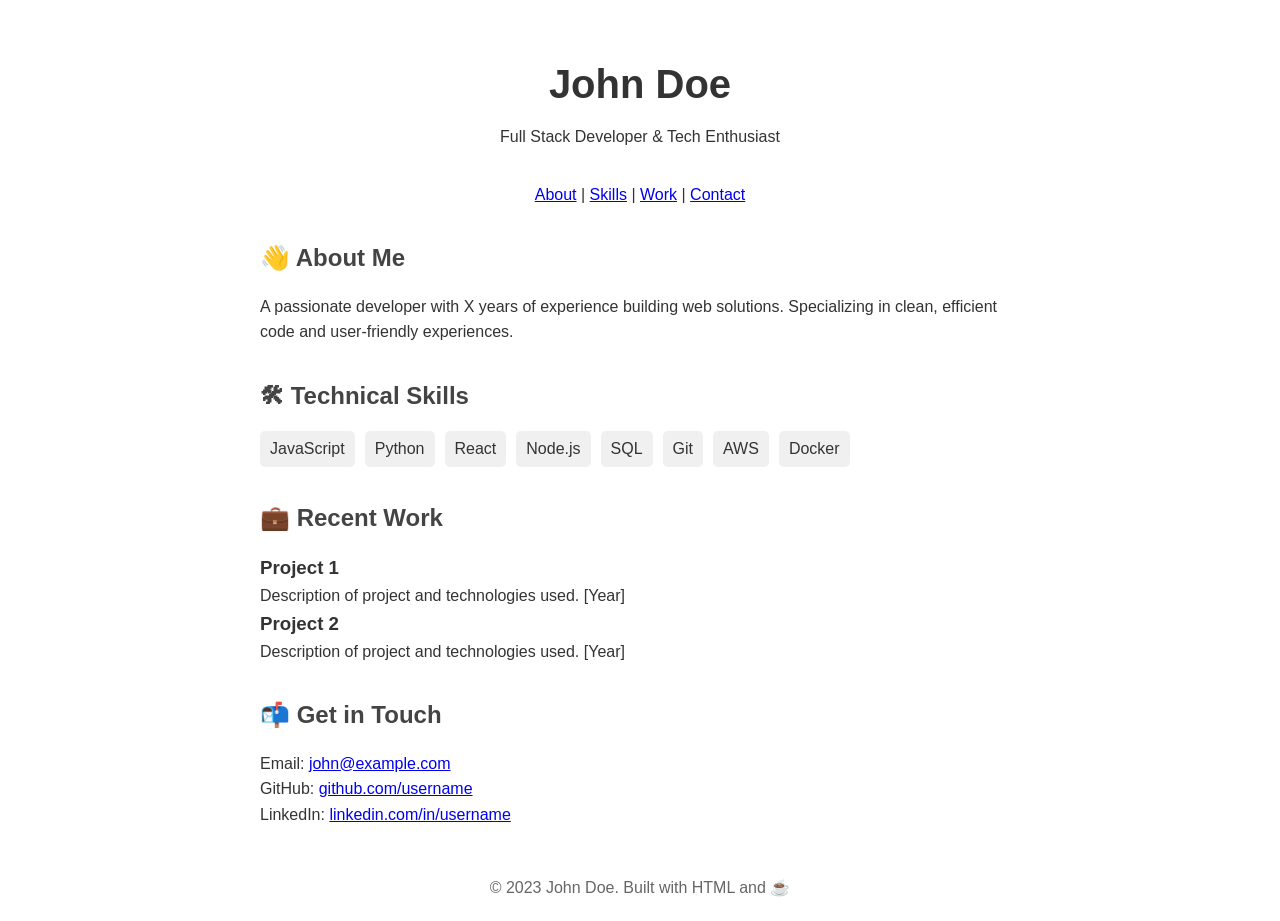
==== index.html @ f48318b3 "add first code: a generated simple personal landing page" ====
<!DOCTYPE html>
<html lang="en">
<head>
    <meta charset="UTF-8">
    <meta name="viewport" content="width=device-width, initial-scale=1.0">
    <title>John Doe - Professional Developer</title>
    <style>
        /* Basic reset and minimal styling */
        * { margin: 0; padding: 0; box-sizing: border-box; }
        body { font-family: Arial, sans-serif; line-height: 1.6; color: #333; }
        .container { max-width: 800px; margin: 0 auto; padding: 20px; }
        header { text-align: center; margin: 2rem 0; }
        nav { margin: 1rem 0; text-align: center; }
        section { margin: 2rem 0; }
        h1 { font-size: 2.5rem; margin-bottom: 0.5rem; }
        h2 { color: #444; margin-bottom: 1rem; }
        .skills { display: flex; flex-wrap: wrap; gap: 10px; }
        .skill-tag { background: #f0f0f0; padding: 5px 10px; border-radius: 5px; }
    </style>
</head>
<body>
    <div class="container">
        <header>
            <h1>John Doe</h1>
            <p>Full Stack Developer & Tech Enthusiast</p>
        </header>

        <nav>
            <a href="#about">About</a> |
            <a href="#skills">Skills</a> |
            <a href="#work">Work</a> |
            <a href="#contact">Contact</a>
        </nav>

        <section id="about">
            <h2>👋 About Me</h2>
            <p>A passionate developer with X years of experience building web solutions. Specializing in clean, efficient code and user-friendly experiences.</p>
        </section>

        <section id="skills">
            <h2>🛠 Technical Skills</h2>
            <div class="skills">
                <span class="skill-tag">JavaScript</span>
                <span class="skill-tag">Python</span>
                <span class="skill-tag">React</span>
                <span class="skill-tag">Node.js</span>
                <span class="skill-tag">SQL</span>
                <span class="skill-tag">Git</span>
                <span class="skill-tag">AWS</span>
                <span class="skill-tag">Docker</span>
            </div>
        </section>

        <section id="work">
            <h2>💼 Recent Work</h2>
            <div class="project">
                <h3>Project 1</h3>
                <p>Description of project and technologies used. [Year]</p>
            </div>
            <div class="project">
                <h3>Project 2</h3>
                <p>Description of project and technologies used. [Year]</p>
            </div>
        </section>

        <section id="contact">
            <h2>📬 Get in Touch</h2>
            <p>
                Email: <a href="mailto:john@example.com">john@example.com</a><br>
                GitHub: <a href="https://github.com/username">github.com/username</a><br>
                LinkedIn: <a href="https://linkedin.com/in/username">linkedin.com/in/username</a>
            </p>
        </section>

        <footer style="margin-top: 3rem; text-align: center; color: #666;">
            <p>© 2023 John Doe. Built with HTML and ☕</p>
        </footer>
    </div>
</body>
</html>
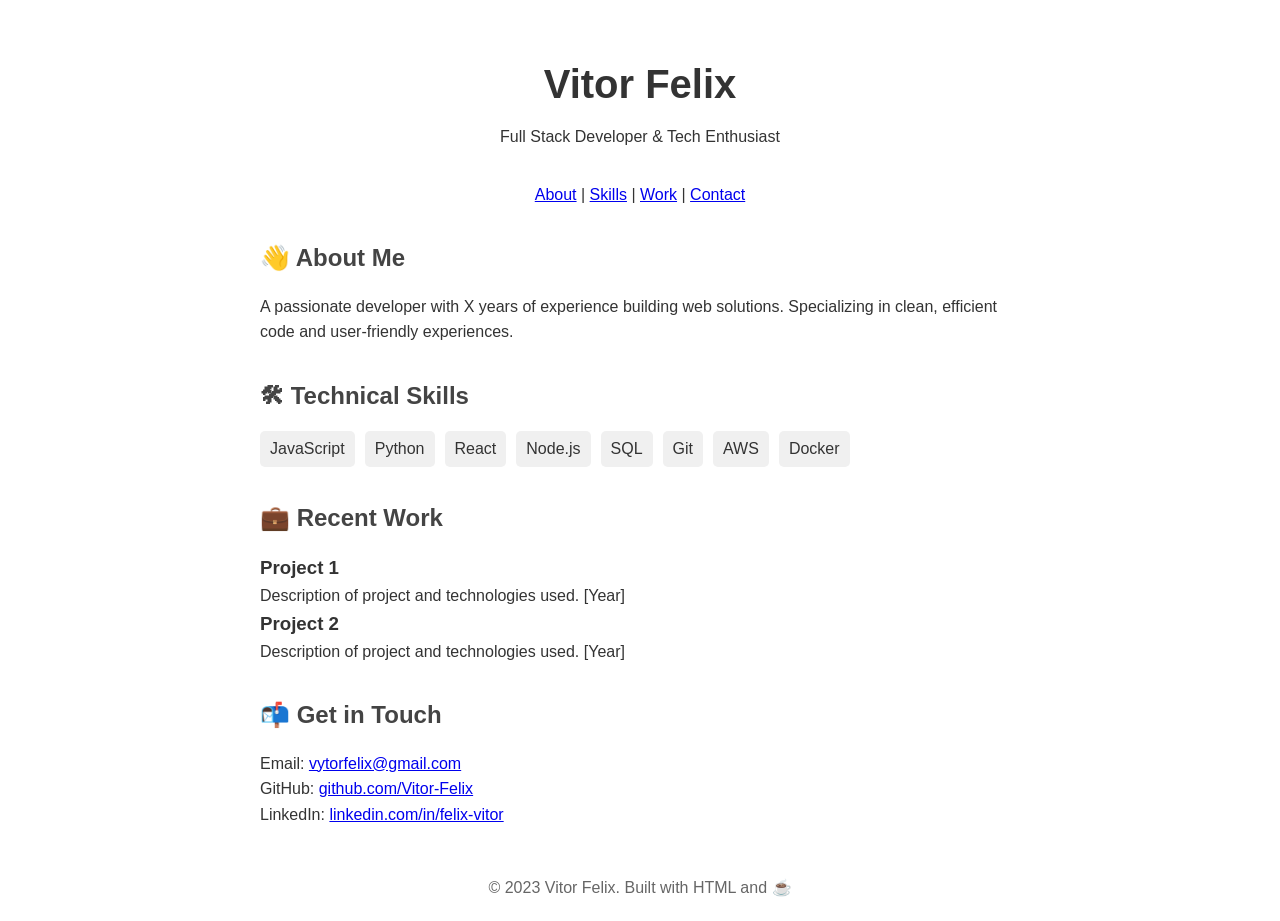
==== commit 607579d7: "Set some initial information (y not?)" ====
--- a/index.html
+++ b/index.html
@@ -3,7 +3,7 @@
 <head>
     <meta charset="UTF-8">
     <meta name="viewport" content="width=device-width, initial-scale=1.0">
-    <title>John Doe - Professional Developer</title>
+    <title>Vitor Felix - Professional Developer</title>
     <style>
         /* Basic reset and minimal styling */
         * { margin: 0; padding: 0; box-sizing: border-box; }
@@ -21,7 +21,7 @@
 <body>
     <div class="container">
         <header>
-            <h1>John Doe</h1>
+            <h1>Vitor Felix</h1>
             <p>Full Stack Developer & Tech Enthusiast</p>
         </header>
 
@@ -66,14 +66,14 @@
         <section id="contact">
             <h2>📬 Get in Touch</h2>
             <p>
-                Email: <a href="mailto:john@example.com">john@example.com</a><br>
-                GitHub: <a href="https://github.com/username">github.com/username</a><br>
-                LinkedIn: <a href="https://linkedin.com/in/username">linkedin.com/in/username</a>
+                Email: <a href="mailto:vytorfelix@gmail.com">vytorfelix@gmail.com</a><br>
+                GitHub: <a href="https://github.com/Vitor-Felix">github.com/Vitor-Felix</a><br>
+                LinkedIn: <a href="https://www.linkedin.com/in/felix-vitor/">linkedin.com/in/felix-vitor</a>
             </p>
         </section>
 
         <footer style="margin-top: 3rem; text-align: center; color: #666;">
-            <p>© 2023 John Doe. Built with HTML and ☕</p>
+            <p>© 2023 Vitor Felix. Built with HTML and ☕</p>
         </footer>
     </div>
 </body>
